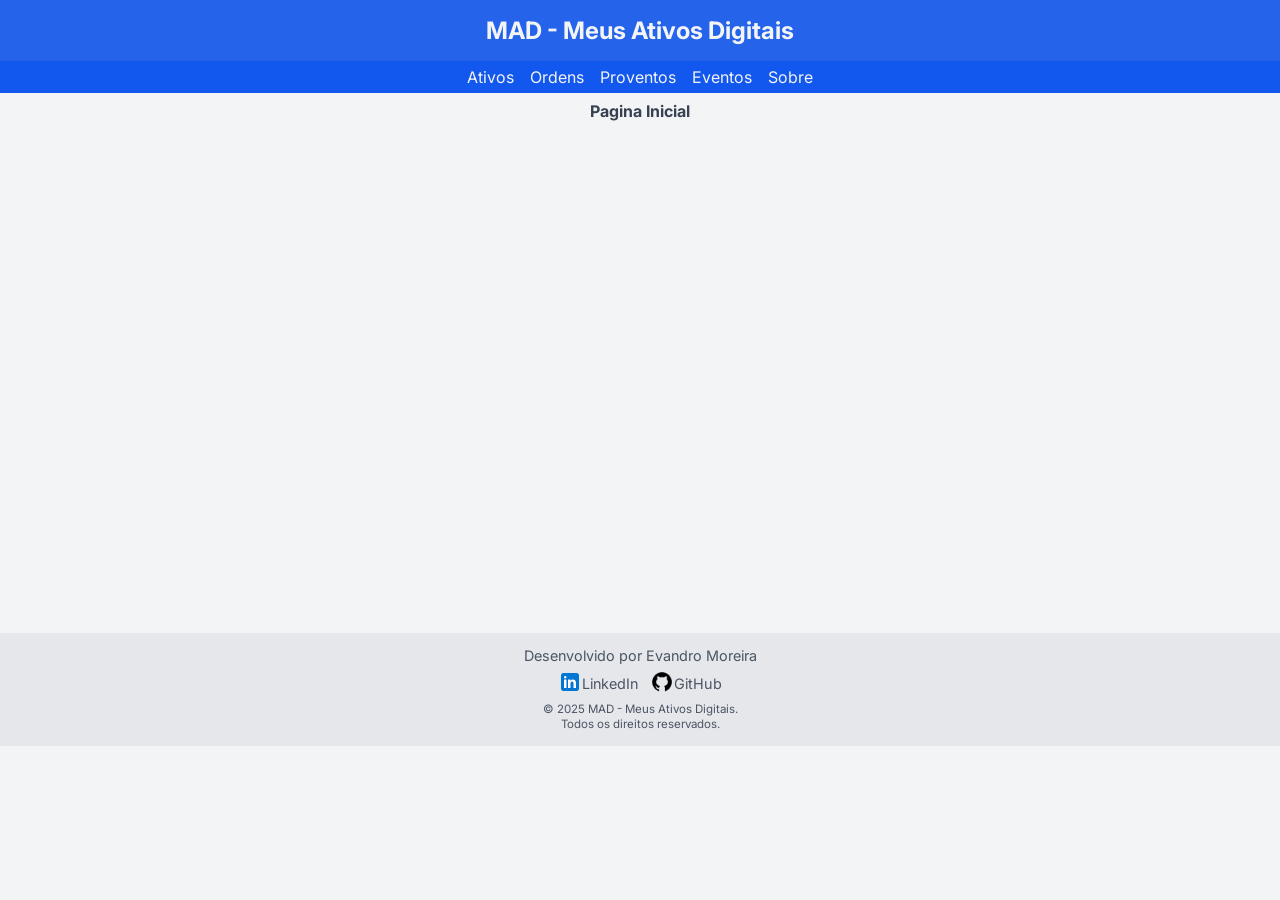
==== index.html @ e766396d "Add initial HTML structure and assets for MAD project - Created index.html with navigation and foote" ====
<!DOCTYPE html>
<html lang="pt-br">
<head>
    <meta charset="UTF-8">
    <meta name="viewport" content="width=device-width, initial-scale=1.0">
    <title>MAD</title>

    <link rel="stylesheet" href="assets/css/style.css">
    <link rel="stylesheet" href="assets/css/style-tablet.css" media="screen and (min-width: 600px) and (max-width: 1023px)">
    <link rel="stylesheet" href="assets/css/style-desktop.css" media="screen and (min-width: 1024px)">
</head>
<body>
    <header>
        <h1><a href="#">MAD - Meus Ativos Digitais</a></h1>
        <nav>
            <ul class="menu">
                <li class="menu-item"><a href="pages/assets.html">Ativos</a></li>
                <li class="menu-item"><a href="pages/orders.html">Ordens</a></li>
                <li class="menu-item "><a href="pages/earningsorders.html">Proventos</a></li>
                <li class="menu-item"><a href="pages/events.html">Eventos</a></li>
                <li class="menu-item"><a href="pages/about.html">Sobre</a></li>
            </ul>
        </nav>
    </header>
    <main class="container">
        <section>
            <h2>Pagina Inicial</h2>
        </section>
    </main>
    <footer class="page-footer">        
        <p class="dev-info">Desenvolvido por Evandro Moreira</p>
        <p class="social-links">
            <a href="https://www.linkedin.com/in/evandromef" target="_blank"><img src="assets/img/linkedin-48.png" alt="linkedin--v1"></a>
            <a href="https://www.linkedin.com/in/evandromef" target="_blank">LinkedIn</a>

            <a href="https://github.com/evandromef" target="_blank" style="margin-left: 12px;"><img src="assets/img/github-64.png" alt="github"></a>
            <a href="https://github.com/evandromef" target="_blank">GitHub</a>
        </p>
        <p class="licence">
            © 2025 MAD - Meus Ativos Digitais. <br>
            Todos os direitos reservados.</p>
    </footer>
</body>
</html>

<!-- <!DOCTYPE html>
<html lang="en">
<head>
    <meta charset="UTF-8">
    <meta name="viewport" content="width=device-width, initial-scale=1.0">
    <title>Document</title>
</head>
<body>
    <form action="" method="post">
        <input type="file" name="file" id="file" accept=".csv, .xlsx, .xls">
    </form>
</body>
</html> -->
---- assets/css/style.css ----
@charset "UTF-8";

@import url('https://fonts.googleapis.com/css2?family=Inter:ital,opsz,wght@0,14..32,100..900;1,14..32,100..900');

:root {
    --color-light: #F3F4F6;
    --color-gray: #374151;
    --color-confirm: #1D4ED8;
    --color-alert: #EF4444;
    --color-bg: #2563EB;
    --color-border: #37415136;
    --color-item-selected: #9CC2E5;
}

* {
    box-sizing: border-box;
    -moz-box-sizing: border-box; 
    -webkit-box-sizing: border-box;
    margin: 0;
    padding: 0;
    font-family: "Inter", sans-serif;
    font-size: 1em;
    list-style: none;
    text-decoration: none;
    color: var(--color-gray);    
    /* border: 1px solid rgba(128, 128, 128, 0.541); */
}

small {
    font-size: x-small;
}

body {
    background-color: var(--color-light);
}

header {
    background-color: var(--color-bg);
    color: var(--color-light);
}

header h1 {
    font-size: 1.5em;
    text-align: center;
    color: var(--color-light);
    padding: 16px;
}

header h1 a{
    color: var(--color-light);
}

nav {
    background-color: #1258ee;
}

.menu {
    display: flex;
    flex-flow: row nowrap;
    align-items: center;
    
    width: fit-content;
    margin: auto;
    list-style: none;
}

.menu-item {
    padding: 6px 8px;    
}

.menu-item a {
    color: var(--color-light);
    text-decoration: none;
}

.menu-item a:hover {
    color: #f3f4f69d;
    transition: all .1s;
}

.menu-item-active {
    background-color: var(--color-bg);
    border-radius: 0;
    font-weight: bold;
    box-shadow: inset  0 0 2px 20px rgba(255, 255, 255, 0.192);    
}

.container {
    min-height: 60vh;
    background-color: var(--color-light);
}

.menu-item-active a {
    color: #ffffff;
}

.box {
    background-color: #FFFFFF;
    padding: 12px;
}

.box p,
.box ul {
    text-indent: 8px;
    line-height: 1.4;
    margin-bottom: 8px;
}

.box-title-1 {
    font-size: 1.3em;
    text-align: center;
    padding-bottom: 4px;
}

.box-title-2 {
    font-size: 1.1em;
    padding-bottom: 8px;
}

.box-order-form {
    display: none;
}

label {
    display: block;
}

fieldset {
    width: fit-content;
}

input[type='text'],
input[type='number'],
input[type='date'],
select,
fieldset {
    height: 42px;
    width: 100%;
    background-color: #fff;
    padding: 8px;
    border: 1px solid var(--color-border);
    border-radius: 4px;
    -webkit-appearance: none;
    appearance: inherit;
}

form .btn {
    width: 100%;
}

fieldset {
    height: auto;
}

input[type='file']::file-selector-button {
    padding: 8px;
    border: 1px solid var(--color-border);
    border-radius: 4px;
    cursor: pointer;
}

button {
    cursor: pointer;
}

input[type='file']::file-selector-button:hover {
    text-decoration: underline;
    transition: all .1s;
    border-color: rgba(255, 255, 255, 0.226);
    box-shadow: inset 0 0 2px 20px rgba(0, 0, 0, 0.151);
}

input:hover,
select:hover,
fieldset:hover {
    border-color: var(--color-item-selected);
}

input[type='file'] {
    width: 100%;
    border: none;
}

input[type='file']::file-selector-button {
    display: block;
    color: var(--color-gray);
    margin-bottom: 8px;
}

.radio-label {
    display: inline;
}

.input-group {
    display: block;
    font-size: 1.1em;
    /* padding: 4px; */
    margin-bottom: 8px;
}

.input-requerid::after {
    content: '*';
    color: var(--color-alert);
}

.btn {
    display: inline-block;
    background-color: #fff;
    border: 1px solid var(--color-border);
    border-radius: 4px;
    padding: 8px;    
    margin: 2px;
    cursor: pointer;
    font-weight: bold;
    text-align: center;
    text-transform: capitalize;    
}

.btn:hover {
    text-decoration: underline;
    transition: all .1s;
    border-color: rgba(255, 255, 255, 0.226);
    box-shadow: inset 0 0 2px 20px rgba(0, 0, 0, 0.151);
}

.btn-sm {
    font-size: .8em;
}

.btn-confirm {
    background-color: var(--color-confirm);
    color: var(--color-light);
    font-weight: bold;    
}

.btn-confirm:hover {
    /* font-size: 1.05em; */
    text-decoration: underline;
    color: #fff;
    transition: all .1s;
    box-shadow: inset  0 0 2px 20px rgba(255, 255, 255, 0.089);
}

.btn-cancel {
    background-color: #fff;
    color: var(--color-alert);
    font-weight: bold;
    border: 1px solid #D1D5DB;
}

.btn-cancel:hover {
    background-color: #F3F4F6;
    /* font-size: 1.05em; */
    text-decoration: underline;
    color: var(--color-alert);
    border-color: var(--color-alert);
    transition: all .1s;
    box-shadow: inset 0 0 2px 20px rgba(247, 88, 88, 0.068);
}

.btn-delete:hover {
    background-color: var(--color-alert);
    border-color: var(--color-alert);
    color: #fff;
}

.btn-edit:hover {
    background-color: #008000;
    border-color: #008000;
    color: #fff;
}

.btn-download:hover {
    background-color: yellowgreen;
    border-color: yellowgreen;
    color: #fff;
}

.form-action-button{
    display: flex;
    justify-content: center;
    align-items: center;

    height: 44px;
}

.form-action-button button{
    margin: 0 4px;
}

table {
    width: 100%;
    border-collapse: collapse;
    margin: 0;
}

table thead tr {
    border: none;
}

table tr {
    padding: 12px;
    border-top: 1px solid var(--color-border);
    border-bottom: 1px solid var(--color-border);
}

table tr:first-child {
    border-top: none;
}

table tr:last-child {
    border-bottom: none;
}

table thead {
    background-color: #E5E7EB;    
}

.page-footer {
    background-color: #E5E7EB;
    padding: 12px;
    font-size: .9em;
}

.page-footer p {
    text-align: center;
    line-height: 1.3;
    color: #4B5563;
    padding: 2px;
}

.social-links {
    display: flex;
    justify-content: center;
    align-items: center;
}

.social-links a {
    color: #4B5563;
}

.social-links img {
    height: 24px;
}

.licence {
    font-size: .8em;
}

/* Table */

.table-container {
    overflow-y: auto;
    border: 1px solid var(--color-border);
    border-radius: 8px;
}

.thead-large{
    display: none;
}

.row {
    display: block;
    width: 100%;
    padding: 8px;
}

.column {
    display: inline-block;
    width: 48%;
    border: none;
    padding: 4px 8px 4px 20px;
    font-size: 1.1em;
}

.row-lg:nth-child(even) {
    background-color: var(--color-light);
}

.column-small-title {
    display: block;
    font-size: .7em;
    font-weight: bold;
    color: #808080;
    padding: 4px 0;
}

.column-actions {
    display: flex;
    flex-flow: row wrap;
    justify-content: center;

    width: 100%;
}

.row-actions{
    display: none;
}

/* Utils */
.w-100-sm {
    width: 100%;
}
---- assets/css/style-desktop.css ----
.container {
    display: flex;
    flex-flow: row wrap;
    justify-content: center;

    max-width: 1100px;
    margin: auto;
    background-color: unset;
    padding: 8px;
}

.box {    
    height: fit-content;
    margin: 8px;
    border-radius: 8px;
    box-shadow: 2px 2px 2px rgba(0, 0, 0, 0.24);
}

.box-order-list {
    display: block;
    max-width: 66%;
}

.box-order-form {
    display: block;
    width: 300px;
    height: fit-content;
}

.box-mobile-action-bar {
    display: none;
}

.input-group {
    display: block;
    font-size: inherit;
    padding: 4px;
    margin-bottom: 8px;
}

/* Table */

table tr {
    border: none;
}

.table-container {
    height: unset;
    overflow-y: unset;
    overflow-x: auto;
}

.thead-large{
    /* display: table-header-group; */
    width: 100%;
    padding: 8px;
    text-transform: uppercase;
}

.row {
    display: table-row;
    width: unset;
}

.column-small-title {
    display: block;
}

.column {
    display: table-cell;
    width: unset;
    font-size: 1em;
    padding: 8px 12px 4px 12px;    
}

.column-actions {
    display: none;
}

.row-lg:hover {
    background-color: #9cc2e552;
}

.row-actions {
    display: table-row;
    font-size: .8em;
    text-align: end;
    border-bottom: 1px solid var(--color-border);
}

.row-actions td {
    padding-right: 8px;
    padding-bottom: 8px;
}

.row:nth-child(even) {
    background-color: unset;
}

.row-lg:nth-child(even) {
    background-color: var(--color-light);
}

.row-lg:nth-child(even):hover {
    background-color: #9cc2e552;
}

.row-actions .btn {
    padding: 4px;
}
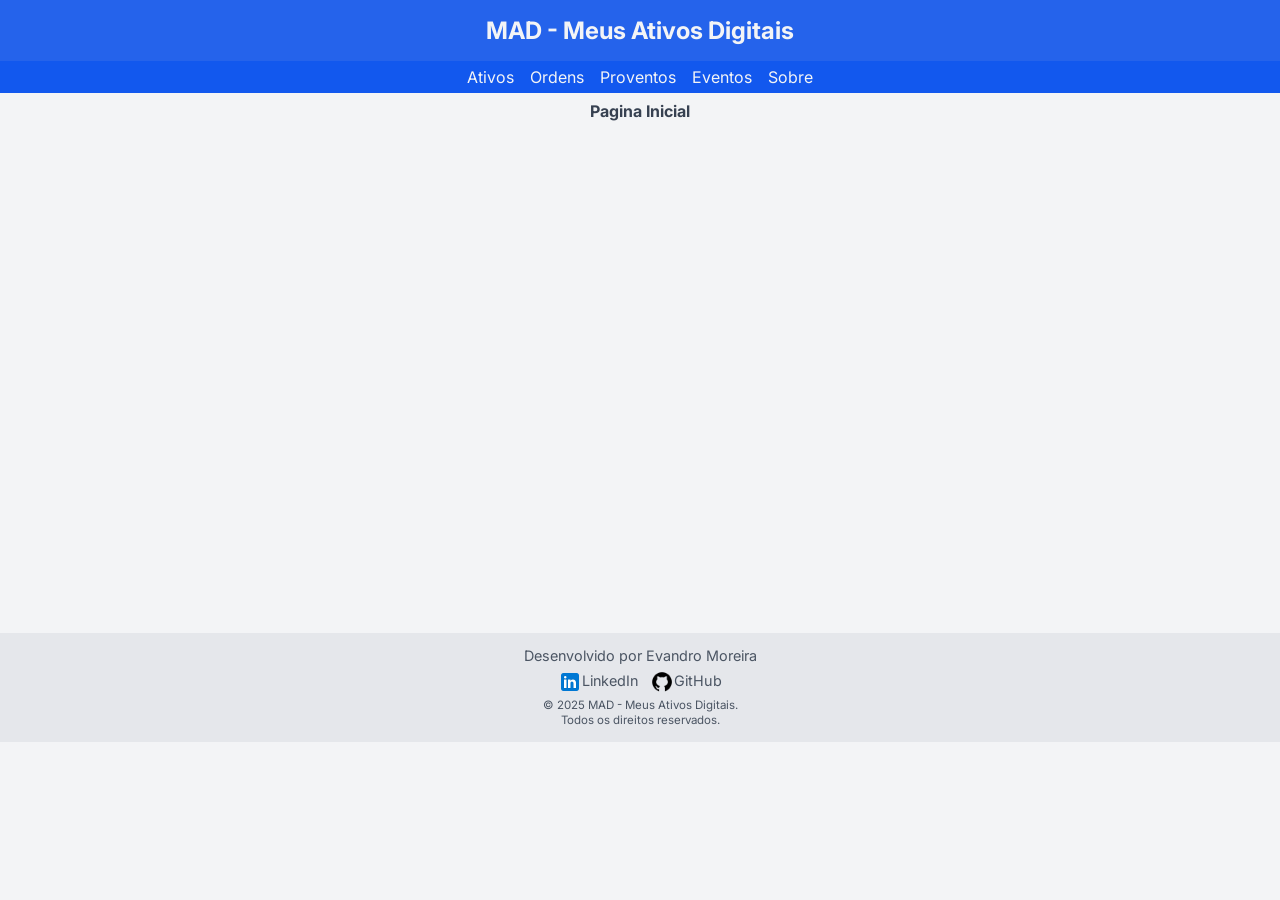
==== commit b84c132d: "Create Assest pages, add utility CSS and update multiple pages for improved styling and functionalit" ====
--- a/index.html
+++ b/index.html
@@ -8,6 +8,7 @@
     <link rel="stylesheet" href="assets/css/style.css">
     <link rel="stylesheet" href="assets/css/style-tablet.css" media="screen and (min-width: 600px) and (max-width: 1023px)">
     <link rel="stylesheet" href="assets/css/style-desktop.css" media="screen and (min-width: 1024px)">
+    <link rel="stylesheet" href="assets/css/utils.css">
 </head>
 <body>
     <header>
@@ -41,18 +42,4 @@
             Todos os direitos reservados.</p>
     </footer>
 </body>
-</html>
-
-<!-- <!DOCTYPE html>
-<html lang="en">
-<head>
-    <meta charset="UTF-8">
-    <meta name="viewport" content="width=device-width, initial-scale=1.0">
-    <title>Document</title>
-</head>
-<body>
-    <form action="" method="post">
-        <input type="file" name="file" id="file" accept=".csv, .xlsx, .xls">
-    </form>
-</body>
-</html> -->+</html>
--- a/assets/css/style.css
+++ b/assets/css/style.css
@@ -14,7 +14,6 @@
 
 * {
     box-sizing: border-box;
-    -moz-box-sizing: border-box; 
     -webkit-box-sizing: border-box;
     margin: 0;
     padding: 0;
@@ -100,24 +99,26 @@
 }
 
 .box p,
-.box ul {
-    text-indent: 8px;
+.box ul,
+.box li {
+    text-indent: 12px;
     line-height: 1.4;
-    margin-bottom: 8px;
 }
 
 .box-title-1 {
     font-size: 1.3em;
     text-align: center;
-    padding-bottom: 4px;
+    line-height: 1.6;
 }
 
 .box-title-2 {
     font-size: 1.1em;
-    padding-bottom: 8px;
-}
-
-.box-order-form {
+    font-weight: bold;
+    line-height: 1.4;
+}
+
+.box-order-form,
+.box-asset-form {
     display: none;
 }
 
@@ -141,7 +142,7 @@
     border: 1px solid var(--color-border);
     border-radius: 4px;
     -webkit-appearance: none;
-    appearance: inherit;
+    appearance: none;
 }
 
 form .btn {
@@ -194,11 +195,9 @@
 .input-group {
     display: block;
     font-size: 1.1em;
-    /* padding: 4px; */
-    margin-bottom: 8px;
-}
-
-.input-requerid::after {
+}
+
+.input-required::after {
     content: '*';
     color: var(--color-alert);
 }
@@ -234,7 +233,6 @@
 }
 
 .btn-confirm:hover {
-    /* font-size: 1.05em; */
     text-decoration: underline;
     color: #fff;
     transition: all .1s;
@@ -250,7 +248,6 @@
 
 .btn-cancel:hover {
     background-color: #F3F4F6;
-    /* font-size: 1.05em; */
     text-decoration: underline;
     color: var(--color-alert);
     border-color: var(--color-alert);
@@ -336,6 +333,9 @@
 }
 
 .social-links a {
+    display: flex;
+    align-items: end;
+
     color: #4B5563;
 }
 
@@ -355,6 +355,7 @@
     border-radius: 8px;
 }
 
+/* .thead-large is hidden by default for responsive design; shown in larger viewports via media queries if needed */
 .thead-large{
     display: none;
 }
@@ -397,8 +398,22 @@
     display: none;
 }
 
-/* Utils */
-.w-100-sm {
-    width: 100%;
-}
-
+.box-details {
+    background-color: #EFF6FF;
+    border: 1px solid #BFDBFE;
+    border-radius: 8px;
+    padding: 12px;
+}
+
+.box-details .box-title-2 {
+    cursor: pointer;
+}
+
+.box-details * {
+    color: #1E40AF;
+}
+
+.box-info {
+    padding: 0;
+    margin: 0;
+}
--- a/assets/css/style-desktop.css
+++ b/assets/css/style-desktop.css
@@ -1,3 +1,5 @@
+@charset "UTF-8";
+
 .container {
     display: flex;
     flex-flow: row wrap;
@@ -16,12 +18,19 @@
     box-shadow: 2px 2px 2px rgba(0, 0, 0, 0.24);
 }
 
-.box-order-list {
+.box p {
+    text-indent: 24px;
+}
+
+.box-order-list,
+.box-asset-list {
     display: block;
+    min-width: 640px;
     max-width: 66%;
 }
 
-.box-order-form {
+.box-order-form,
+.box-asset-form {
     display: block;
     width: 300px;
     height: fit-content;
--- a/assets/css/utils.css
+++ b/assets/css/utils.css
@@ -0,0 +1,45 @@
+@charset "UTF-8";
+
+.w-100-sm {
+    width: 100%;
+}
+
+.c-red {
+    color: var(--color-alert);
+}
+
+.mt-4 {
+    margin-top: 4px;
+}
+
+.mt-8 {
+    margin-top: 8px;
+}
+
+.mt-12 {
+    margin-top: 12px;
+}
+
+.mb-4 {
+    margin-bottom: 4px;
+}
+
+.mb-8 {
+    margin-bottom: 8px;
+}
+
+.mb-12 {
+    margin-bottom: 12px;
+}
+
+.me-4 {
+    margin-right: 4px;
+}
+
+.me-8 {
+    margin-right: 8px;
+}
+
+.me-12 {
+    margin-right: 12px;
+}
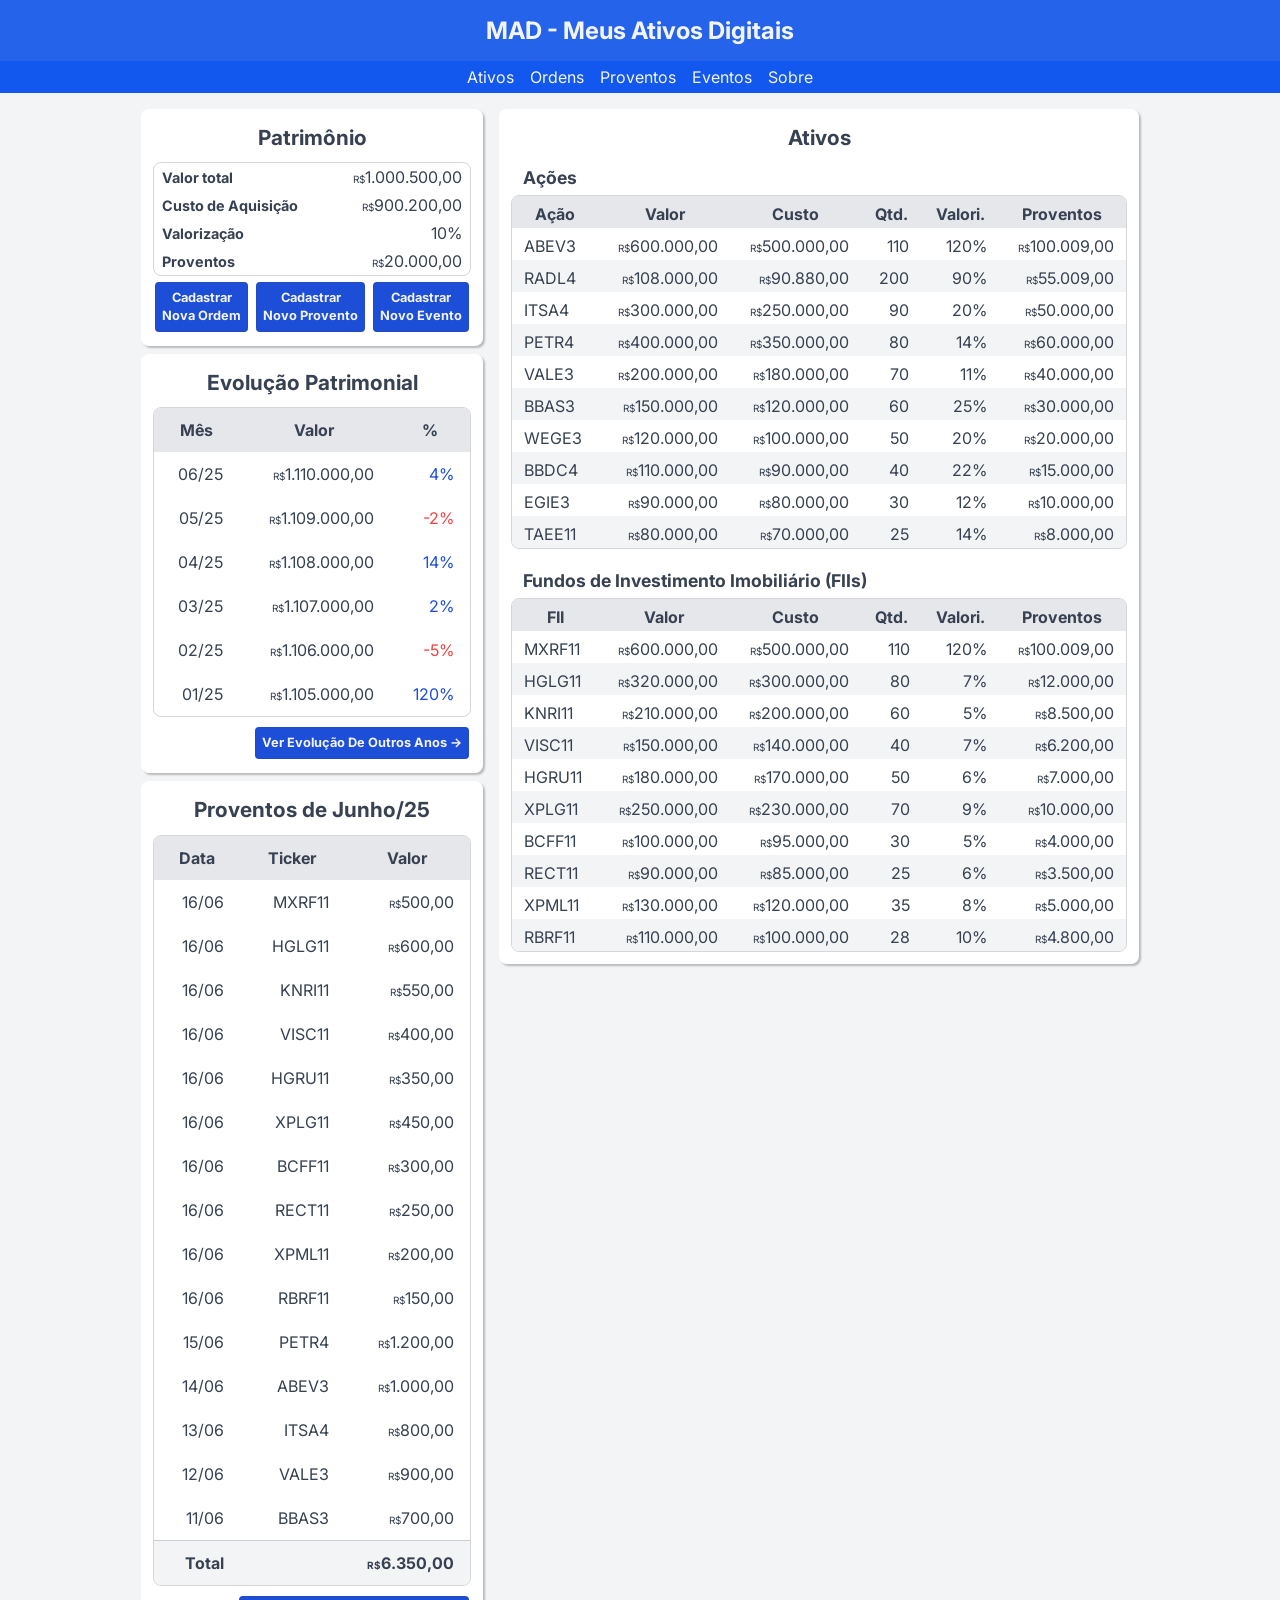
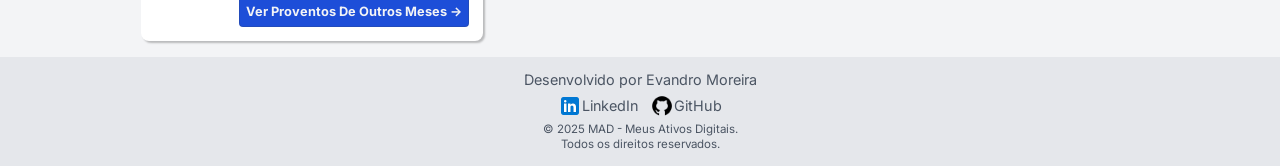
==== commit 7c4c1d30: "Create Dashboard Index." ====
--- a/index.html
+++ b/index.html
@@ -24,9 +24,701 @@
         </nav>
     </header>
     <main class="container">
-        <section>
-            <h2>Pagina Inicial</h2>
-        </section>
+        <div>
+            <section class="box box-user-total-assets">
+                <h2 class="box-title-1">Patrimônio</h2>
+                <div class="table-container mt-8">
+                    <table class="table-total-assets">
+                        <tr>
+                            <th scope="row">Valor total</th>
+                            <td><small>R$</small>1.000.500,00</td>
+                        </tr>
+                        <tr>
+                            <th scope="row">Custo de Aquisição</th>
+                            <td><small>R$</small>900.200,00</td>
+                        </tr>
+                        <tr>
+                            <th scope="row">Valorização</th>
+                            <td>10%</td>
+                        </tr>
+                        <tr>
+                            <th scope="row">Proventos</th>
+                            <td><small>R$</small>20.000,00</td>
+                        </tr>
+                    </table>
+                </div>
+                <p class="mt-4 no-indent text-center">
+                    <a href="#" class="btn btn-sm btn-confirm">Cadastrar<br>Nova Ordem</a>
+                    <a href="#" class="btn btn-sm btn-confirm">Cadastrar<br>Novo Provento</a>
+                    <a href="#" class="btn btn-sm btn-confirm">Cadastrar<br>Novo Evento</a>
+                </p>
+            </section>
+
+            <section class="box box-user-total-assets-grow">
+                <h2 class="box-title-1">Evolução Patrimonial</h2>
+
+                <div class="table-container mt-8">
+                        <table>
+                            <thead>
+                                <tr>
+                                    <th class="column column-month">Mês</th>
+                                    <th class="column">Valor</th>
+                                    <th class="column">%</th>
+                                </tr>
+                            </thead>
+                            <tbody>                                
+                                <tr class="row">
+                                    <td class="column column-month">06/25</td>
+                                    <td class="column text-end"><small>R$</small>1.110.000,00</td>
+                                    <td class="column text-end c-blue">4%</td>
+                                </tr>
+                                <tr class="row">
+                                    <td class="column column-month">05/25</td>
+                                    <td class="column text-end"><small>R$</small>1.109.000,00</td>
+                                    <td class="column text-end c-red">-2%</td>
+                                </tr>
+                                <tr class="row">
+                                    <td class="column column-month">04/25</td>
+                                    <td class="column text-end"><small>R$</small>1.108.000,00</td>
+                                    <td class="column text-end c-blue">14%</td>
+                                </tr>
+                                <tr class="row">
+                                    <td class="column column-month">03/25</td>
+                                    <td class="column text-end"><small>R$</small>1.107.000,00</td>
+                                    <td class="column text-end c-blue">2%</td>
+                                </tr>
+                                <tr class="row">
+                                    <td class="column column-month">02/25</td>
+                                    <td class="column text-end"><small>R$</small>1.106.000,00</td>
+                                    <td class="column text-end c-red">-5%</td>
+                                </tr>
+                                <tr class="row">
+                                    <td class="column column-month">01/25</td>
+                                    <td class="column text-end"><small>R$</small>1.105.000,00</td>
+                                    <td class="column text-end c-blue">120%</td>
+                                </tr>
+                            </tbody>
+                        </table>
+                    </div>
+            
+                <p class="mt-8 no-indent text-end">
+                    <a href="#" class="btn btn-sm btn-confirm">Ver evolução de outros anos -></a>
+                </p>
+            </section>
+
+            <section class="box box-user-month-earnigs">
+                <h2 class="box-title-1">Proventos de Junho/25</h2>
+
+                <div class="table-container mt-8">
+                        <table>
+                            <thead>
+                                <tr>
+                                    <th class="column">Data</th>
+                                    <th class="column">Ticker</th>
+                                    <th class="column">Valor</th>
+                                </tr>
+                            </thead>
+                            <tbody>
+                                <tr class="row">
+                                    <td class="column">16/06</td>
+                                    <td class="column">MXRF11</td>
+                                    <td class="column text-end"><small>R$</small>500,00</td>
+                                </tr>
+                                <tr class="row">
+                                    <td class="column">16/06</td>
+                                    <td class="column">HGLG11</td>
+                                    <td class="column text-end"><small>R$</small>600,00</td>
+                                </tr>
+                                <tr class="row">
+                                    <td class="column">16/06</td>
+                                    <td class="column">KNRI11</td>
+                                    <td class="column text-end"><small>R$</small>550,00</td>
+                                </tr>
+                                <tr class="row">
+                                    <td class="column">16/06</td>
+                                    <td class="column">VISC11</td>
+                                    <td class="column text-end"><small>R$</small>400,00</td>
+                                </tr>
+                                <tr class="row">
+                                    <td class="column">16/06</td>
+                                    <td class="column">HGRU11</td>
+                                    <td class="column text-end"><small>R$</small>350,00</td>
+                                </tr>
+                                <tr class="row">
+                                    <td class="column">16/06</td>
+                                    <td class="column">XPLG11</td>
+                                    <td class="column text-end"><small>R$</small>450,00</td>
+                                </tr>
+                                <tr class="row">
+                                    <td class="column">16/06</td>
+                                    <td class="column">BCFF11</td>
+                                    <td class="column text-end"><small>R$</small>300,00</td>
+                                </tr>
+                                <tr class="row">
+                                    <td class="column">16/06</td>
+                                    <td class="column">RECT11</td>
+                                    <td class="column text-end"><small>R$</small>250,00</td>
+                                </tr>
+                                <tr class="row">
+                                    <td class="column">16/06</td>
+                                    <td class="column">XPML11</td>
+                                    <td class="column text-end"><small>R$</small>200,00</td>
+                                </tr>
+                                <tr class="row">
+                                    <td class="column">16/06</td>
+                                    <td class="column">RBRF11</td>
+                                    <td class="column text-end"><small>R$</small>150,00</td>
+                                </tr>
+                                <tr class="row">
+                                    <td class="column">15/06</td>
+                                    <td class="column">PETR4</td>
+                                    <td class="column text-end"><small>R$</small>1.200,00</td>
+                                </tr>
+                                <tr class="row">
+                                    <td class="column">14/06</td>
+                                    <td class="column">ABEV3</td>
+                                    <td class="column text-end"><small>R$</small>1.000,00</td>
+                                </tr>
+                                <tr class="row">
+                                    <td class="column">13/06</td>
+                                    <td class="column">ITSA4</td>
+                                    <td class="column text-end"><small>R$</small>800,00</td>
+                                </tr>
+                                <tr class="row">
+                                    <td class="column">12/06</td>
+                                    <td class="column">VALE3</td>
+                                    <td class="column text-end"><small>R$</small>900,00</td>
+                                </tr>
+                                <tr class="row">
+                                    <td class="column">11/06</td>
+                                    <td class="column">BBAS3</td>
+                                    <td class="column text-end"><small>R$</small>700,00</td>
+                                </tr>
+                            </tbody>
+                            <tfoot>
+                                <tr class="row">
+                                    <td class="column">Total</td>
+                                    <td class="column text-end" colspan="2"><small>R$</small>6.350,00</td>
+                                </tr>
+                            </tfoot>
+                        </table>
+                    </div>
+            
+                <p class="mt-8 no-indent text-end">
+                    <a href="#" class="btn btn-sm btn-confirm">Ver proventos de outros meses -></a>
+                </p>
+            </section>
+        </div>
+
+        <div>
+            <section class="box box-user-assets-mb">
+                <h2 class="box-title-1">Ativos</h2>
+                <div class="table-container">
+                    <table>
+                        <tbody class="row-lg">
+                            <tr>
+                                <th rowspan="6" scope="rowgroup">ABEV3</th>
+                            </tr>
+                            <tr>
+                                <th scope="row">Valor</th>
+                                <td><small>R$</small>500.000,00</td>
+                            </tr>
+                            <tr>
+                                <th scope="row">Custo</th>
+                                <td><small>R$</small>600.000,00</td>
+                            </tr>
+                            <tr>
+                                <th scope="row">Quantidade</th>
+                                <td>110</td>
+                            </tr>
+                            <tr>
+                                <th scope="row">Valorização</th>
+                                <td>120%</td>
+                            </tr>
+                            <tr>
+                                <th scope="row">Proventos</th>
+                                <td><small>R$</small>100.000,00</td>
+                            </tr>
+                        </tbody>
+                        <tbody class="row-lg">
+                            <tr>
+                                <th rowspan="6" scope="rowgroup">RADL4</th>
+                            </tr>
+                            <tr>
+                                <th scope="row">Valor</th>
+                                <td><small>R$</small>500.000,00</td>
+                            </tr>
+                            <tr>
+                                <th scope="row">Custo</th>
+                                <td><small>R$</small>600.000,00</td>
+                            </tr>
+                            <tr>
+                                <th scope="row">Quantidade</th>
+                                <td>110</td>
+                            </tr>
+                            <tr>
+                                <th scope="row">Valorização</th>
+                                <td>120%</td>
+                            </tr>
+                            <tr>
+                                <th scope="row">Proventos</th>
+                                <td><small>R$</small>100.000,00</td>
+                            </tr>
+                        </tbody>
+                        <tbody class="row-lg">
+                            <tr>
+                                <th rowspan="6" scope="rowgroup">ITSA4</th>
+                            </tr>
+                            <tr>
+                                <th scope="row">Valor</th>
+                                <td><small>R$</small>300.000,00</td>
+                            </tr>
+                            <tr>
+                                <th scope="row">Custo</th>
+                                <td><small>R$</small>250.000,00</td>
+                            </tr>
+                            <tr>
+                                <th scope="row">Quantidade</th>
+                                <td>90</td>
+                            </tr>
+                            <tr>
+                                <th scope="row">Valorização</th>
+                                <td>20%</td>
+                            </tr>
+                            <tr>
+                                <th scope="row">Proventos</th>
+                                <td><small>R$</small>50.000,00</td>
+                            </tr>
+                        </tbody>
+                        <tbody class="row-lg">
+                            <tr>
+                                <th rowspan="6" scope="rowgroup">PETR4</th>
+                            </tr>
+                            <tr>
+                                <th scope="row">Valor</th>
+                                <td><small>R$</small>400.000,00</td>
+                            </tr>
+                            <tr>
+                                <th scope="row">Custo</th>
+                                <td><small>R$</small>350.000,00</td>
+                            </tr>
+                            <tr>
+                                <th scope="row">Quantidade</th>
+                                <td>80</td>
+                            </tr>
+                            <tr>
+                                <th scope="row">Valorização</th>
+                                <td>14%</td>
+                            </tr>
+                            <tr>
+                                <th scope="row">Proventos</th>
+                                <td><small>R$</small>60.000,00</td>
+                            </tr>
+                        </tbody>
+                        <tbody class="row-lg">
+                            <tr>
+                                <th rowspan="6" scope="rowgroup">VALE3</th>
+                            </tr>
+                            <tr>
+                                <th scope="row">Valor</th>
+                                <td><small>R$</small>200.000,00</td>
+                            </tr>
+                            <tr>
+                                <th scope="row">Custo</th>
+                                <td><small>R$</small>180.000,00</td>
+                            </tr>
+                            <tr>
+                                <th scope="row">Quantidade</th>
+                                <td>70</td>
+                            </tr>
+                            <tr>
+                                <th scope="row">Valorização</th>
+                                <td>11%</td>
+                            </tr>
+                            <tr>
+                                <th scope="row">Proventos</th>
+                                <td><small>R$</small>40.000,00</td>
+                            </tr>
+                        </tbody>
+                        <tbody class="row-lg">
+                            <tr>
+                                <th rowspan="6" scope="rowgroup">BBAS3</th>
+                            </tr>
+                            <tr>
+                                <th scope="row">Valor</th>
+                                <td><small>R$</small>150.000,00</td>
+                            </tr>
+                            <tr>
+                                <th scope="row">Custo</th>
+                                <td><small>R$</small>120.000,00</td>
+                            </tr>
+                            <tr>
+                                <th scope="row">Quantidade</th>
+                                <td>60</td>
+                            </tr>
+                            <tr>
+                                <th scope="row">Valorização</th>
+                                <td>25%</td>
+                            </tr>
+                            <tr>
+                                <th scope="row">Proventos</th>
+                                <td><small>R$</small>30.000,00</td>
+                            </tr>
+                        </tbody>
+                        <tbody class="row-lg">
+                            <tr>
+                                <th rowspan="6" scope="rowgroup">WEGE3</th>
+                            </tr>
+                            <tr>
+                                <th scope="row">Valor</th>
+                                <td><small>R$</small>120.000,00</td>
+                            </tr>
+                            <tr>
+                                <th scope="row">Custo</th>
+                                <td><small>R$</small>100.000,00</td>
+                            </tr>
+                            <tr>
+                                <th scope="row">Quantidade</th>
+                                <td>50</td>
+                            </tr>
+                            <tr>
+                                <th scope="row">Valorização</th>
+                                <td>20%</td>
+                            </tr>
+                            <tr>
+                                <th scope="row">Proventos</th>
+                                <td><small>R$</small>20.000,00</td>
+                            </tr>
+                        </tbody>
+                        <tbody class="row-lg">
+                            <tr>
+                                <th rowspan="6" scope="rowgroup">BBDC4</th>
+                            </tr>
+                            <tr>
+                                <th scope="row">Valor</th>
+                                <td><small>R$</small>110.000,00</td>
+                            </tr>
+                            <tr>
+                                <th scope="row">Custo</th>
+                                <td><small>R$</small>90.000,00</td>
+                            </tr>
+                            <tr>
+                                <th scope="row">Quantidade</th>
+                                <td>40</td>
+                            </tr>
+                            <tr>
+                                <th scope="row">Valorização</th>
+                                <td>22%</td>
+                            </tr>
+                            <tr>
+                                <th scope="row">Proventos</th>
+                                <td><small>R$</small>15.000,00</td>
+                            </tr>
+                        </tbody>
+                        <tbody class="row-lg">
+                            <tr>
+                                <th rowspan="6" scope="rowgroup">EGIE3</th>
+                            </tr>
+                            <tr>
+                                <th scope="row">Valor</th>
+                                <td><small>R$</small>90.000,00</td>
+                            </tr>
+                            <tr>
+                                <th scope="row">Custo</th>
+                                <td><small>R$</small>80.000,00</td>
+                            </tr>
+                            <tr>
+                                <th scope="row">Quantidade</th>
+                                <td>30</td>
+                            </tr>
+                            <tr>
+                                <th scope="row">Valorização</th>
+                                <td>12%</td>
+                            </tr>
+                            <tr>
+                                <th scope="row">Proventos</th>
+                                <td><small>R$</small>10.000,00</td>
+                            </tr>
+                        </tbody>
+                        <tbody class="row-lg">
+                            <tr>
+                                <th rowspan="6" scope="rowgroup">TAEE11</th>
+                            </tr>
+                            <tr>
+                                <th scope="row">Valor</th>
+                                <td><small>R$</small>80.000,00</td>
+                            </tr>
+                            <tr>
+                                <th scope="row">Custo</th>
+                                <td><small>R$</small>70.000,00</td>
+                            </tr>
+                            <tr>
+                                <th scope="row">Quantidade</th>
+                                <td>25</td>
+                            </tr>
+                            <tr>
+                                <th scope="row">Valorização</th>
+                                <td>14%</td>
+                            </tr>
+                            <tr>
+                                <th scope="row">Proventos</th>
+                                <td><small>R$</small>8.000,00</td>
+                            </tr>
+                        </tbody>
+                        <tbody class="row-lg">
+                            <tr>
+                                <th rowspan="6" scope="rowgroup">ITUB4</th>
+                            </tr>
+                            <tr>
+                                <th scope="row">Valor</th>
+                                <td><small>R$</small>70.000,00</td>
+                            </tr>
+                            <tr>
+                                <th scope="row">Custo</th>
+                                <td><small>R$</small>60.000,00</td>
+                            </tr>
+                            <tr>
+                                <th scope="row">Quantidade</th>
+                                <td>20</td>
+                            </tr>
+                            <tr>
+                                <th scope="row">Valorização</th>
+                                <td>16%</td>
+                            </tr>
+                            <tr>
+                                <th scope="row">Proventos</th>
+                                <td><small>R$</small>7.000,00</td>
+                            </tr>
+                        </tbody>
+                        <tbody class="row-lg">
+                            <tr>
+                                <th rowspan="6" scope="rowgroup">RENT3</th>
+                            </tr>
+                            <tr>
+                                <th scope="row">Valor</th>
+                                <td><small>R$</small>60.000,00</td>
+                            </tr>
+                            <tr>
+                                <th scope="row">Custo</th>
+                                <td><small>R$</small>50.000,00</td>
+                            </tr>
+                            <tr>
+                                <th scope="row">Quantidade</th>
+                                <td>15</td>
+                            </tr>
+                            <tr>
+                                <th scope="row">Valorização</th>
+                                <td>20%</td>
+                            </tr>
+                            <tr>
+                                <th scope="row">Proventos</th>
+                                <td><small>R$</small>5.000,00</td>
+                            </tr>
+                        </tbody>
+                    </table>
+                </div>
+            </section>
+
+            <section class="box box-user-assets-lg">
+                <h2 class="box-title-1">Ativos</h2>
+
+                <h3 class="box-title-2 mt-12 ms-12">Ações</h3>
+                <div class="table-container mt-4 ">
+                    <table>
+                        <thead>
+                            <tr class="row-lg">
+                                <th scope="col" class="column">Ação</th>
+                                <th scope="col" class="column">Valor</th>
+                                <th scope="col" class="column">Custo</th>
+                                <th scope="col" class="column">Qtd.</th>
+                                <th scope="col" class="column">Valori.</th>
+                                <th scope="col" class="column">Proventos</th>
+                            </tr>
+                        </thead>
+                        <tbody>
+                            <tr class="row-lg">
+                                <td class="column">ABEV3</td>
+                                <td class="column text-end"><small>R$</small>600.000,00</td>
+                                <td class="column text-end"><small>R$</small>500.000,00</td>
+                                <td class="column text-end">110</td>
+                                <td class="column text-end">120%</td>
+                                <td class="column text-end"><small>R$</small>100.009,00</td>
+                            </tr>
+                            <tr class="row-lg">
+                                <td class="column">RADL4</td>
+                                <td class="column text-end"><small>R$</small>108.000,00</td>
+                                <td class="column text-end"><small>R$</small>90.880,00</td>
+                                <td class="column text-end">200</td>
+                                <td class="column text-end">90%</td>
+                                <td class="column text-end"><small>R$</small>55.009,00</td>
+                            </tr>
+                            <tr class="row-lg">
+                                <td class="column">ITSA4</td>
+                                <td class="column text-end"><small>R$</small>300.000,00</td>
+                                <td class="column text-end"><small>R$</small>250.000,00</td>
+                                <td class="column text-end">90</td>
+                                <td class="column text-end">20%</td>
+                                <td class="column text-end"><small>R$</small>50.000,00</td>
+                            </tr>
+                            <tr class="row-lg">
+                                <td class="column">PETR4</td>
+                                <td class="column text-end"><small>R$</small>400.000,00</td>
+                                <td class="column text-end"><small>R$</small>350.000,00</td>
+                                <td class="column text-end">80</td>
+                                <td class="column text-end">14%</td>
+                                <td class="column text-end"><small>R$</small>60.000,00</td>
+                            </tr>
+                            <tr class="row-lg">
+                                <td class="column">VALE3</td>
+                                <td class="column text-end"><small>R$</small>200.000,00</td>
+                                <td class="column text-end"><small>R$</small>180.000,00</td>
+                                <td class="column text-end">70</td>
+                                <td class="column text-end">11%</td>
+                                <td class="column text-end"><small>R$</small>40.000,00</td>
+                            </tr>
+                            <tr class="row-lg">
+                                <td class="column">BBAS3</td>
+                                <td class="column text-end"><small>R$</small>150.000,00</td>
+                                <td class="column text-end"><small>R$</small>120.000,00</td>
+                                <td class="column text-end">60</td>
+                                <td class="column text-end">25%</td>
+                                <td class="column text-end"><small>R$</small>30.000,00</td>
+                            </tr>
+                            <tr class="row-lg">
+                                <td class="column">WEGE3</td>
+                                <td class="column text-end"><small>R$</small>120.000,00</td>
+                                <td class="column text-end"><small>R$</small>100.000,00</td>
+                                <td class="column text-end">50</td>
+                                <td class="column text-end">20%</td>
+                                <td class="column text-end"><small>R$</small>20.000,00</td>
+                            </tr>
+                            <tr class="row-lg">
+                                <td class="column">BBDC4</td>
+                                <td class="column text-end"><small>R$</small>110.000,00</td>
+                                <td class="column text-end"><small>R$</small>90.000,00</td>
+                                <td class="column text-end">40</td>
+                                <td class="column text-end">22%</td>
+                                <td class="column text-end"><small>R$</small>15.000,00</td>
+                            </tr>
+                            <tr class="row-lg">
+                                <td class="column">EGIE3</td>
+                                <td class="column text-end"><small>R$</small>90.000,00</td>
+                                <td class="column text-end"><small>R$</small>80.000,00</td>
+                                <td class="column text-end">30</td>
+                                <td class="column text-end">12%</td>
+                                <td class="column text-end"><small>R$</small>10.000,00</td>
+                            </tr>
+                            <tr class="row-lg">
+                                <td class="column">TAEE11</td>
+                                <td class="column text-end"><small>R$</small>80.000,00</td>
+                                <td class="column text-end"><small>R$</small>70.000,00</td>
+                                <td class="column text-end">25</td>
+                                <td class="column text-end">14%</td>
+                                <td class="column text-end"><small>R$</small>8.000,00</td>
+                            </tr>
+                        </tbody>                        
+                    </table>
+                </div>
+
+                <h3 class="box-title-2 ms-12" style="margin-top:20px;">Fundos de Investimento Imobiliário (FIIs)</h3>
+                <div class="table-container mt-4">
+                    <table>
+                        <thead>
+                            <tr class="row-lg">
+                                <th scope="col" class="column">FII</th>
+                                <th scope="col" class="column">Valor</th>
+                                <th scope="col" class="column">Custo</th>
+                                <th scope="col" class="column">Qtd.</th>
+                                <th scope="col" class="column">Valori.</th>
+                                <th scope="col" class="column">Proventos</th>
+                            </tr>
+                        </thead>
+                        <tbody>
+                            <tr class="row-lg">
+                                <td class="column">MXRF11</td>
+                                <td class="column text-end"><small>R$</small>600.000,00</td>
+                                <td class="column text-end"><small>R$</small>500.000,00</td>
+                                <td class="column text-end">110</td>
+                                <td class="column text-end">120%</td>
+                                <td class="column text-end"><small>R$</small>100.009,00</td>
+                            </tr>
+                            <tr class="row-lg">
+                                <td class="column">HGLG11</td>
+                                <td class="column text-end"><small>R$</small>320.000,00</td>
+                                <td class="column text-end"><small>R$</small>300.000,00</td>
+                                <td class="column text-end">80</td>
+                                <td class="column text-end">7%</td>
+                                <td class="column text-end"><small>R$</small>12.000,00</td>
+                            </tr>
+                            <tr class="row-lg">
+                                <td class="column">KNRI11</td>
+                                <td class="column text-end"><small>R$</small>210.000,00</td>
+                                <td class="column text-end"><small>R$</small>200.000,00</td>
+                                <td class="column text-end">60</td>
+                                <td class="column text-end">5%</td>
+                                <td class="column text-end"><small>R$</small>8.500,00</td>
+                            </tr>
+                            <tr class="row-lg">
+                                <td class="column">VISC11</td>
+                                <td class="column text-end"><small>R$</small>150.000,00</td>
+                                <td class="column text-end"><small>R$</small>140.000,00</td>
+                                <td class="column text-end">40</td>
+                                <td class="column text-end">7%</td>
+                                <td class="column text-end"><small>R$</small>6.200,00</td>
+                            </tr>
+                            <tr class="row-lg">
+                                <td class="column">HGRU11</td>
+                                <td class="column text-end"><small>R$</small>180.000,00</td>
+                                <td class="column text-end"><small>R$</small>170.000,00</td>
+                                <td class="column text-end">50</td>
+                                <td class="column text-end">6%</td>
+                                <td class="column text-end"><small>R$</small>7.000,00</td>
+                            </tr>
+                            <tr class="row-lg">
+                                <td class="column">XPLG11</td>
+                                <td class="column text-end"><small>R$</small>250.000,00</td>
+                                <td class="column text-end"><small>R$</small>230.000,00</td>
+                                <td class="column text-end">70</td>
+                                <td class="column text-end">9%</td>
+                                <td class="column text-end"><small>R$</small>10.000,00</td>
+                            </tr>
+                            <tr class="row-lg">
+                                <td class="column">BCFF11</td>
+                                <td class="column text-end"><small>R$</small>100.000,00</td>
+                                <td class="column text-end"><small>R$</small>95.000,00</td>
+                                <td class="column text-end">30</td>
+                                <td class="column text-end">5%</td>
+                                <td class="column text-end"><small>R$</small>4.000,00</td>
+                            </tr>
+                            <tr class="row-lg">
+                                <td class="column">RECT11</td>
+                                <td class="column text-end"><small>R$</small>90.000,00</td>
+                                <td class="column text-end"><small>R$</small>85.000,00</td>
+                                <td class="column text-end">25</td>
+                                <td class="column text-end">6%</td>
+                                <td class="column text-end"><small>R$</small>3.500,00</td>
+                            </tr>
+                            <tr class="row-lg">
+                                <td class="column">XPML11</td>
+                                <td class="column text-end"><small>R$</small>130.000,00</td>
+                                <td class="column text-end"><small>R$</small>120.000,00</td>
+                                <td class="column text-end">35</td>
+                                <td class="column text-end">8%</td>
+                                <td class="column text-end"><small>R$</small>5.000,00</td>
+                            </tr>
+                            <tr class="row-lg">
+                                <td class="column">RBRF11</td>
+                                <td class="column text-end"><small>R$</small>110.000,00</td>
+                                <td class="column text-end"><small>R$</small>100.000,00</td>
+                                <td class="column text-end">28</td>
+                                <td class="column text-end">10%</td>
+                                <td class="column text-end"><small>R$</small>4.800,00</td>
+                            </tr>
+                        </tbody>
+                    </table>
+                </div>
+            </section>
+        </div>
     </main>
     <footer class="page-footer">        
         <p class="dev-info">Desenvolvido por Evandro Moreira</p>
--- a/assets/css/style.css
+++ b/assets/css/style.css
@@ -7,6 +7,7 @@
     --color-gray: #374151;
     --color-confirm: #1D4ED8;
     --color-alert: #EF4444;
+    --color-valid: #10B981;
     --color-bg: #2563EB;
     --color-border: #37415136;
     --color-item-selected: #9CC2E5;
@@ -21,7 +22,7 @@
     font-size: 1em;
     list-style: none;
     text-decoration: none;
-    color: var(--color-gray);    
+    color: var(--color-gray);
     /* border: 1px solid rgba(128, 128, 128, 0.541); */
 }
 
@@ -57,14 +58,14 @@
     display: flex;
     flex-flow: row nowrap;
     align-items: center;
-    
+
     width: fit-content;
     margin: auto;
     list-style: none;
 }
 
 .menu-item {
-    padding: 6px 8px;    
+    padding: 6px 8px;
 }
 
 .menu-item a {
@@ -81,7 +82,7 @@
     background-color: var(--color-bg);
     border-radius: 0;
     font-weight: bold;
-    box-shadow: inset  0 0 2px 20px rgba(255, 255, 255, 0.192);    
+    box-shadow: inset  0 0 2px 20px rgba(255, 255, 255, 0.192);
 }
 
 .container {
@@ -118,7 +119,10 @@
 }
 
 .box-order-form,
-.box-asset-form {
+.box-asset-form,
+.box-earning-form,
+.box-event-form,
+.box-user-assets-lg {
     display: none;
 }
 
@@ -145,6 +149,31 @@
     appearance: none;
 }
 
+input:required:valid,
+select:required:valid,
+fieldset:has(input:required:valid) {
+    border: 2px solid var(--color-valid);
+}
+
+input:user-invalid,
+select:user-invalid,
+fieldset:user-invalid {
+    border: 2px solid var(--color-alert);
+}
+
+.error-message {
+    display: none;
+}
+
+input:user-invalid ~ .error-message,
+select:user-invalid ~ .error-message,
+fieldset:user-invalid ~ .error-message {
+    display: block;
+    color: var(--color-alert);
+    font-size: 0.9em;
+    margin-top: 4px;
+}
+
 form .btn {
     width: 100%;
 }
@@ -207,12 +236,17 @@
     background-color: #fff;
     border: 1px solid var(--color-border);
     border-radius: 4px;
-    padding: 8px;    
+    padding: 8px;
     margin: 2px;
     cursor: pointer;
     font-weight: bold;
     text-align: center;
-    text-transform: capitalize;    
+    text-transform: capitalize;
+}
+
+.btn-sm {
+    padding: 6px;
+    font-size: .9em;
 }
 
 .btn:hover {
@@ -229,7 +263,7 @@
 .btn-confirm {
     background-color: var(--color-confirm);
     color: var(--color-light);
-    font-weight: bold;    
+    font-weight: bold;
 }
 
 .btn-confirm:hover {
@@ -310,7 +344,17 @@
 }
 
 table thead {
-    background-color: #E5E7EB;    
+    background-color: #E5E7EB;
+}
+
+table tfoot {
+    border-top: 1px solid var(--color-border);
+    background-color: #F3F4F6;
+    font-weight: bold;
+}
+
+table .column-month {
+    width: 100px;
 }
 
 .page-footer {
@@ -398,6 +442,29 @@
     display: none;
 }
 
+.table-total-assets th {
+    text-align: start;
+    padding: 4px 8px 4px 20px;
+    font-size: 1.1em;
+}
+
+.table-total-assets td {
+    text-align: end;
+    padding: 4px 8px 4px 20px;
+}
+
+.box-user-month-earnigs .row,
+.box-user-total-assets-grow .row {
+    display: table-row;
+}
+
+.box-user-month-earnigs .column,
+.box-user-total-assets-grow .column {
+    display: table-cell;
+    width: unset;
+    padding: 12px 16px;
+}
+
 .box-details {
     background-color: #EFF6FF;
     border: 1px solid #BFDBFE;
--- a/assets/css/style-desktop.css
+++ b/assets/css/style-desktop.css
@@ -23,19 +23,25 @@
 }
 
 .box-order-list,
-.box-asset-list {
+.box-asset-list,
+.box-earning-list,
+.box-event-list,
+.box-user-assets-lg {
     display: block;
     min-width: 640px;
     max-width: 66%;
 }
 
 .box-order-form,
-.box-asset-form {
+.box-asset-form,
+.box-earning-form,
+.box-event-form {
     display: block;
     width: 300px;
     height: fit-content;
 }
 
+.box-user-assets-mb,
 .box-mobile-action-bar {
     display: none;
 }
@@ -59,12 +65,42 @@
     overflow-x: auto;
 }
 
+/* Rows of Table Assets */
+.table-assets tr td:first-child,
+.table-assets tr td:nth-child(2){
+    width: 100px;
+}
+
+/* Rows of Table Earnings */
+.table-earnings tr td:first-child {
+    width: 100px;
+}
+.table-earnings tr td:nth-child(2),
+.table-earnings tr td:nth-child(3) {
+    width: 140px;
+}
+
 .thead-large{
-    /* display: table-header-group; */
     width: 100%;
     padding: 8px;
     text-transform: uppercase;
 }
+
+.table-total-assets th {
+    text-align: start;
+    padding: 4px 8px 4px 8px;
+    font-size: .9em;
+}
+
+.box-user-total-assets-grow table th,
+.box-user-month-earnigs table th {
+    text-align: center;
+}
+.box-user-total-assets-grow table td,
+.box-user-month-earnigs table td {
+    text-align: end;
+}
+
 
 .row {
     display: table-row;
@@ -86,7 +122,11 @@
     display: none;
 }
 
-.row-lg:hover {
+.row-lg:hover,
+.table-total-assets tbody tr:hover,
+.box-user-total-assets-grow table tbody tr:hover,
+.box-user-month-earnigs table tbody tr:hover,
+.box-user-assets-lg table tbody tr:hover {
     background-color: #9cc2e552;
 }
 
--- a/assets/css/utils.css
+++ b/assets/css/utils.css
@@ -6,6 +6,10 @@
 
 .c-red {
     color: var(--color-alert);
+}
+
+.c-blue {
+    color: var(--color-confirm);
 }
 
 .mt-4 {
@@ -42,4 +46,26 @@
 
 .me-12 {
     margin-right: 12px;
+}
+
+.ms-12 {
+    margin-left: 12px;
+}
+
+.text-end {
+    text-align: end !important;
+}
+
+.text-center {
+    text-align: center !important;
+}
+
+.no-indent {
+    text-indent: unset !important;
+}
+
+@media screen and (min-width: 1024px) {
+    .w-100-sm {
+        width: unset;
+    }
 }
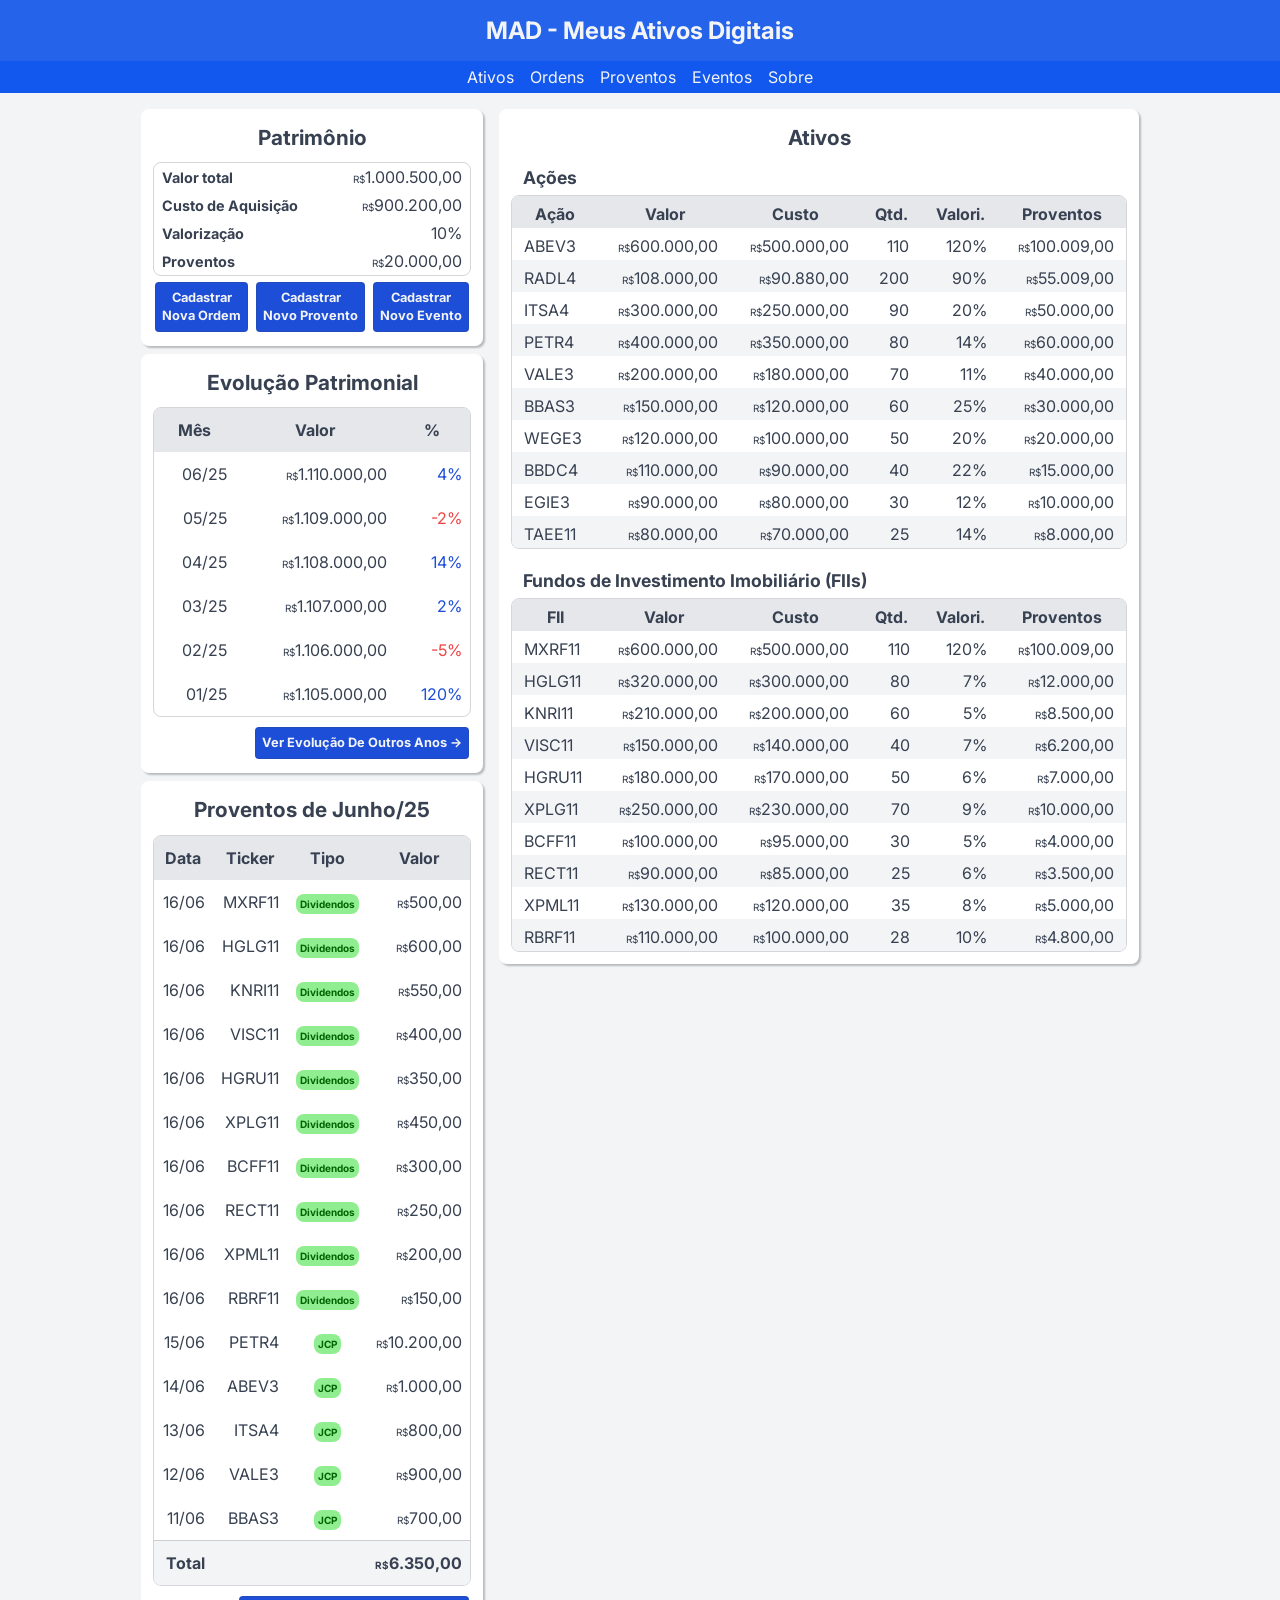
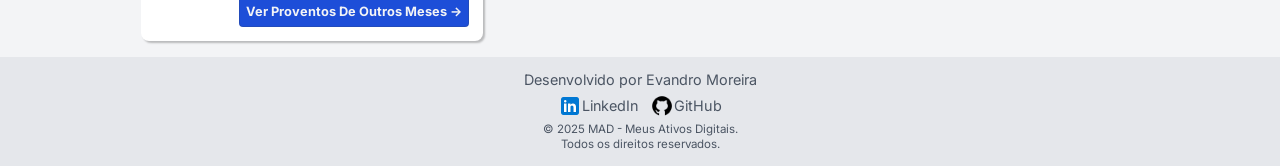
==== commit 3f4740b8: "Add green highlights and gitignore" ====
--- a/index.html
+++ b/index.html
@@ -115,6 +115,7 @@
                                 <tr>
                                     <th class="column">Data</th>
                                     <th class="column">Ticker</th>
+                                    <th class="column">Tipo</th>
                                     <th class="column">Valor</th>
                                 </tr>
                             </thead>
@@ -122,83 +123,98 @@
                                 <tr class="row">
                                     <td class="column">16/06</td>
                                     <td class="column">MXRF11</td>
+                                    <td class="column text-center"><small class="hg-green">Dividendos</small></td>
                                     <td class="column text-end"><small>R$</small>500,00</td>
                                 </tr>
                                 <tr class="row">
                                     <td class="column">16/06</td>
                                     <td class="column">HGLG11</td>
+                                    <td class="column text-center"><small class="hg-green">Dividendos</small></td>
                                     <td class="column text-end"><small>R$</small>600,00</td>
                                 </tr>
                                 <tr class="row">
                                     <td class="column">16/06</td>
                                     <td class="column">KNRI11</td>
+                                    <td class="column text-center"><small class="hg-green">Dividendos</small></td>
                                     <td class="column text-end"><small>R$</small>550,00</td>
                                 </tr>
                                 <tr class="row">
                                     <td class="column">16/06</td>
                                     <td class="column">VISC11</td>
+                                    <td class="column text-center"><small class="hg-green">Dividendos</small></td>
                                     <td class="column text-end"><small>R$</small>400,00</td>
                                 </tr>
                                 <tr class="row">
                                     <td class="column">16/06</td>
                                     <td class="column">HGRU11</td>
+                                    <td class="column text-center"><small class="hg-green">Dividendos</small></td>
                                     <td class="column text-end"><small>R$</small>350,00</td>
                                 </tr>
                                 <tr class="row">
                                     <td class="column">16/06</td>
                                     <td class="column">XPLG11</td>
+                                    <td class="column text-center"><small class="hg-green">Dividendos</small></td>
                                     <td class="column text-end"><small>R$</small>450,00</td>
                                 </tr>
                                 <tr class="row">
                                     <td class="column">16/06</td>
                                     <td class="column">BCFF11</td>
+                                    <td class="column text-center"><small class="hg-green">Dividendos</small></td>
                                     <td class="column text-end"><small>R$</small>300,00</td>
                                 </tr>
                                 <tr class="row">
                                     <td class="column">16/06</td>
                                     <td class="column">RECT11</td>
+                                    <td class="column text-center"><small class="hg-green">Dividendos</small></td>
                                     <td class="column text-end"><small>R$</small>250,00</td>
                                 </tr>
                                 <tr class="row">
                                     <td class="column">16/06</td>
                                     <td class="column">XPML11</td>
+                                    <td class="column text-center"><small class="hg-green">Dividendos</small></td>
                                     <td class="column text-end"><small>R$</small>200,00</td>
                                 </tr>
                                 <tr class="row">
                                     <td class="column">16/06</td>
                                     <td class="column">RBRF11</td>
+                                    <td class="column text-center"><small class="hg-green">Dividendos</small></td>
                                     <td class="column text-end"><small>R$</small>150,00</td>
                                 </tr>
                                 <tr class="row">
                                     <td class="column">15/06</td>
                                     <td class="column">PETR4</td>
-                                    <td class="column text-end"><small>R$</small>1.200,00</td>
+                                    <td class="column text-center"><small class="hg-green">JCP</small></td>
+                                    <td class="column text-end"><small>R$</small>10.200,00</td>
                                 </tr>
                                 <tr class="row">
                                     <td class="column">14/06</td>
                                     <td class="column">ABEV3</td>
+                                    <td class="column text-center"><small class="hg-green">JCP</small></td>
                                     <td class="column text-end"><small>R$</small>1.000,00</td>
                                 </tr>
                                 <tr class="row">
                                     <td class="column">13/06</td>
                                     <td class="column">ITSA4</td>
+                                    <td class="column text-center"><small class="hg-green">JCP</small></td>
                                     <td class="column text-end"><small>R$</small>800,00</td>
                                 </tr>
                                 <tr class="row">
                                     <td class="column">12/06</td>
                                     <td class="column">VALE3</td>
+                                    <td class="column text-center"><small class="hg-green">JCP</small></td>
                                     <td class="column text-end"><small>R$</small>900,00</td>
                                 </tr>
                                 <tr class="row">
                                     <td class="column">11/06</td>
                                     <td class="column">BBAS3</td>
+                                    <td class="column text-center"><small class="hg-green">JCP</small></td>
                                     <td class="column text-end"><small>R$</small>700,00</td>
                                 </tr>
                             </tbody>
                             <tfoot>
                                 <tr class="row">
                                     <td class="column">Total</td>
-                                    <td class="column text-end" colspan="2"><small>R$</small>6.350,00</td>
+                                    <td class="column text-end" colspan="3"><small>R$</small>6.350,00</td>
                                 </tr>
                             </tfoot>
                         </table>
--- a/assets/css/style.css
+++ b/assets/css/style.css
@@ -462,7 +462,7 @@
 .box-user-total-assets-grow .column {
     display: table-cell;
     width: unset;
-    padding: 12px 16px;
+    padding: 12px 8px;
 }
 
 .box-details {
--- a/assets/css/utils.css
+++ b/assets/css/utils.css
@@ -64,6 +64,15 @@
     text-indent: unset !important;
 }
 
+/* Highlights */
+.hg-green {
+    background-color: lightgreen;
+    padding: 4px;
+    border-radius: 8px;
+    color: darkgreen;
+    font-weight: bold;
+}
+
 @media screen and (min-width: 1024px) {
     .w-100-sm {
         width: unset;
